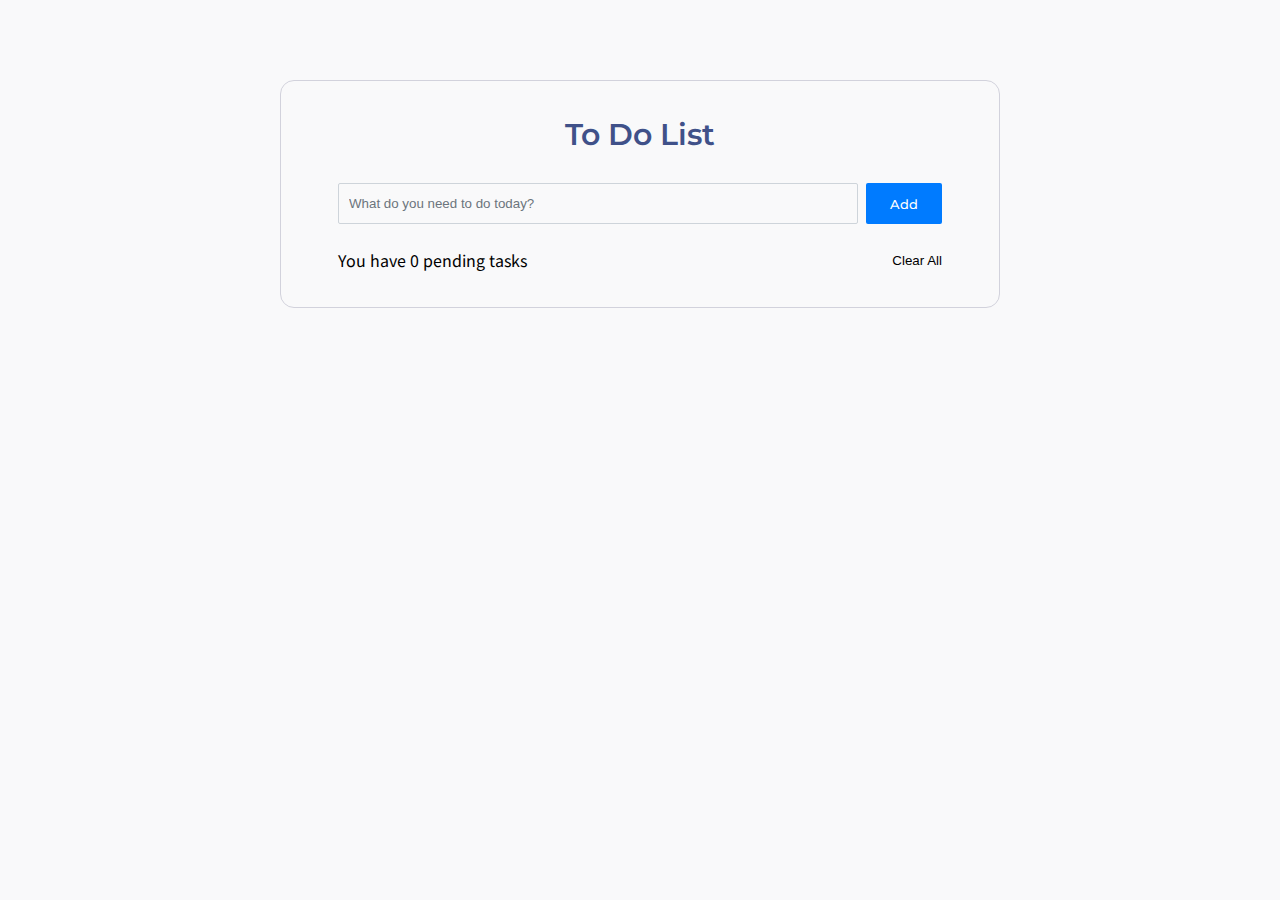
==== index.html @ 45a0e2a7 "fix : 투두리스트 전체 삭제 버튼 / 항목 개수 화면에 보여주는 기능 구현 및 코드리팩토링" ====
<!DOCTYPE html>
<html lang="ko">
	<head>
		<meta charset="UTF-8" />
		<meta name="viewport" content="width=device-width, initial-scale=1.0" />
		<title>TO DO LIST</title>
		<!-- Font Awesome -->
		<link rel="stylesheet" href="https://cdnjs.cloudflare.com/ajax/libs/font-awesome/6.4.2/css/all.min.css"
		integrity="sha512-z3gLpd7yknf1YoNbCzqRKc4qyor8gaKU1qmn+CShxbuBusANI9QpRohGBreCFkKxLhei6S9CQXFEbbKuqLg0DA=="
		crossorigin="anonymous" referrerpolicy="no-referrer" />
		<!-- CSS -->
		<link rel="stylesheet" href="./css/style.css" />
	</head>
	<body>
		<div class="wrapper">
			<h1 class="title">To Do List</h1>
			<div class="content">
				<!-- To Do List -->
				<div class="todo">
					<form class="todo-form">
						<input type="text" class="todo-input" placeholder="What do you need to do today?" />
						<button type="button" class="btn todo-btn">Add</button>
					</form>
					<ul class="todo-list"></ul>
					<div class="todo-info-area">
						<p class="todo-info">You have <span class="todo-length"></span> pending tasks</p>
						<button type="button" class="todo-clear-btn">Clear All</button>
					</div>
				</div>
			</div>
		</div>
		
		<!-- JS -->
		<script src="./js/todo-list.js"></script>
	</body>
	</html>
---- css/style.css ----
/* fonts */
@import url('https://fonts.googleapis.com/css2?family=Noto+Sans+KR&display=swap');
@import url('https://fonts.googleapis.com/css2?family=Montserrat:wght@400;500;600&display=swap');

/* reset */
* {
	margin: 0;
	padding: 0;
	box-sizing: border-box;
}

ul {
	list-style: none;
}

button {
	background-color: transparent;
	border: none;
	cursor: pointer;
	color: inherit;
}

body {
	font-family: 'Noto Sans KR', sans-serif;
	font-weight: 400;
	background-color: #f9f9fa;
}


/* common */
.invisible {
	display: none !important;
}

.btn {
	font-family: 'Montserrat', sans-serif;
	font-weight: 500;
}

/* style */
.wrapper {
	display: flex;
	justify-content: center;
	flex-direction: column;
	align-items: center;
	width: 720px;
	margin: 0 auto;
	padding: 35px 35px;
	margin-top: 80px;
	border-radius: 14px;
	border: 1px solid #d2d2dc;
}

.title {
	padding-bottom: 30px;
	font-family: 'Montserrat', sans-serif;
	font-size: 30px;
	font-weight: 600;
	color: #405189;
}

/* todo */
.todo-form {
	display: flex;
	margin-bottom: 24px;
}

.todo-input {
	width: 520px;
	padding: 12px 10px;
	transition: .15s ease-in-out;
	color: inherit;
	border-radius: 2px;
	border: 1px solid #ced4da;
	background-color: transparent;
}

.todo-input::placeholder {
	font-family: inherit;
	color: #6c757d;
}

.todo-input:focus {
	outline: none;
	border-color: #80bdff;
	box-shadow: 0 0 0 1px rgba(0, 123, 255, .25);
}

.todo-btn {
	padding: 10px 24px;
	margin-left: 8px;
	transition: .15s ease-in-out;
	color: #fff;
	background-color: #007bff;
	border-color: #007bff;
	border-radius: 2px;
}

.todo-btn:hover {
	background-color: #0069d9;
	border-color: #0062cc;
}

.todo-list li {
	display: flex;
	justify-content: space-between;
	align-items: center;
	padding: 10px 0;
}

.todo-list li+li {
	border-top: 1px solid #e5e4e4;
}

.todo-list input:checked+span {
	text-decoration: line-through;
	text-decoration-color: #3da5f4;
}

.todo-list label {
	position: relative;
	cursor: pointer;
}

.todo-list input[type="checkbox"] {
	position: absolute;
	top: 0;
	left: 0;
	opacity: 0;
	pointer-events: none;
}

.todo-list li span {
	position: relative;
	padding-left: 32px;
}

.todo-list li span::before {
	content: '';
	position: absolute;
	top: 50%;
	left: 0;
	transform: translateY(-50%);
	width: 15px;
	height: 15px;
	margin-right: 8px;
	border: 2px solid #405189;
	border-radius: 2px;
	cursor: pointer;
}

.todo-list input[type="checkbox"]:checked+span::before {
	content: "\f00c";
	font-family: "Font Awesome 5 Free";
	font-weight: 900;
	color: #405189;
}

.todo-list input[type="checkbox"]:focus-visible+span::before {
	outline: 2px solid #000;
}

.todo-list button {
	font-size: 14px;
	color: #405189;
}

.todo-list button + button {
	margin-left: 8px;
}

.todo-info-area {
	display: flex;
	justify-content: space-between;
	align-items: center;
}
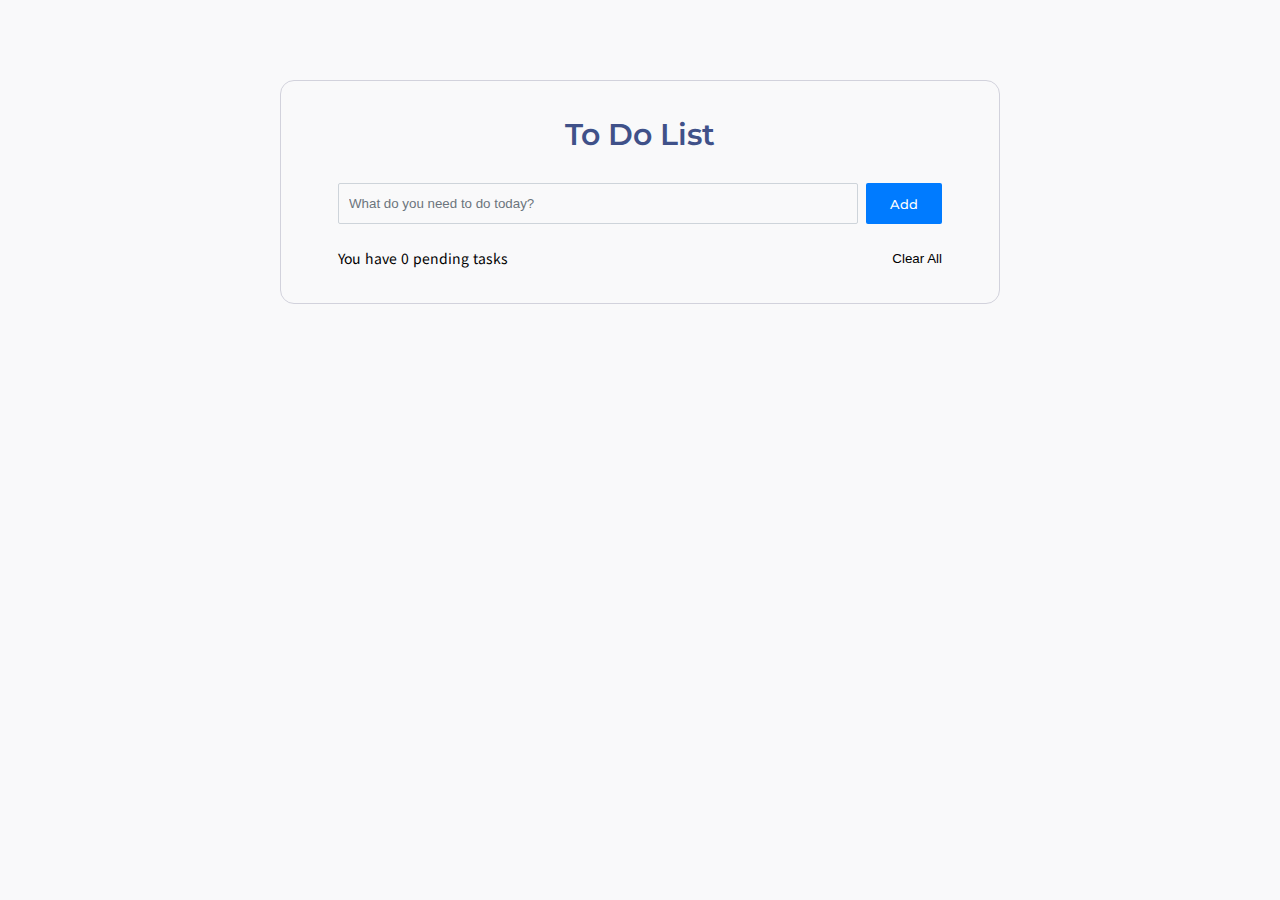
==== commit 97a27de4: "fix : 피드백 반영" ====
--- a/index.html
+++ b/index.html
@@ -17,13 +17,13 @@
 			<div class="content">
 				<!-- To Do List -->
 				<div class="todo">
-					<form class="todo-form">
+					<div class="todo-form">
 						<input type="text" class="todo-input" placeholder="What do you need to do today?" />
 						<button type="button" class="btn todo-btn">Add</button>
-					</form>
+					</div>
 					<ul class="todo-list"></ul>
 					<div class="todo-info-area">
-						<p class="todo-info">You have <span class="todo-length"></span> pending tasks</p>
+						<p class="todo-info">You have <span class="todo-total"></span> pending tasks</p>
 						<button type="button" class="todo-clear-btn">Clear All</button>
 					</div>
 				</div>
--- a/css/style.css
+++ b/css/style.css
@@ -30,6 +30,15 @@
 /* common */
 .invisible {
 	display: none !important;
+}
+
+.blind {
+	position: absolute;
+	width: 1px;
+	height: 1px;
+	margin: -1px;
+	clip: rect(0, 0, 0, 0);
+	overflow: hidden;
 }
 
 .btn {
@@ -101,14 +110,14 @@
 	border-color: #0062cc;
 }
 
-.todo-list li {
+.todo-item {
 	display: flex;
 	justify-content: space-between;
 	align-items: center;
 	padding: 10px 0;
 }
 
-.todo-list li+li {
+.todo-item + .todo-item {
 	border-top: 1px solid #e5e4e4;
 }
 
@@ -130,12 +139,12 @@
 	pointer-events: none;
 }
 
-.todo-list li span {
+.todo-list input[type="checkbox"] + span {
 	position: relative;
 	padding-left: 32px;
 }
 
-.todo-list li span::before {
+.todo-list input[type="checkbox"] + span::before {
 	content: '';
 	position: absolute;
 	top: 50%;
@@ -149,14 +158,14 @@
 	cursor: pointer;
 }
 
-.todo-list input[type="checkbox"]:checked+span::before {
+.todo-list input[type="checkbox"]:checked + span::before {
 	content: "\f00c";
 	font-family: "Font Awesome 5 Free";
 	font-weight: 900;
 	color: #405189;
 }
 
-.todo-list input[type="checkbox"]:focus-visible+span::before {
+.todo-list input[type="checkbox"]:focus-visible + span::before {
 	outline: 2px solid #000;
 }
 
@@ -173,4 +182,8 @@
 	display: flex;
 	justify-content: space-between;
 	align-items: center;
+}
+
+.todo-info {
+	font-size: 14px;
 }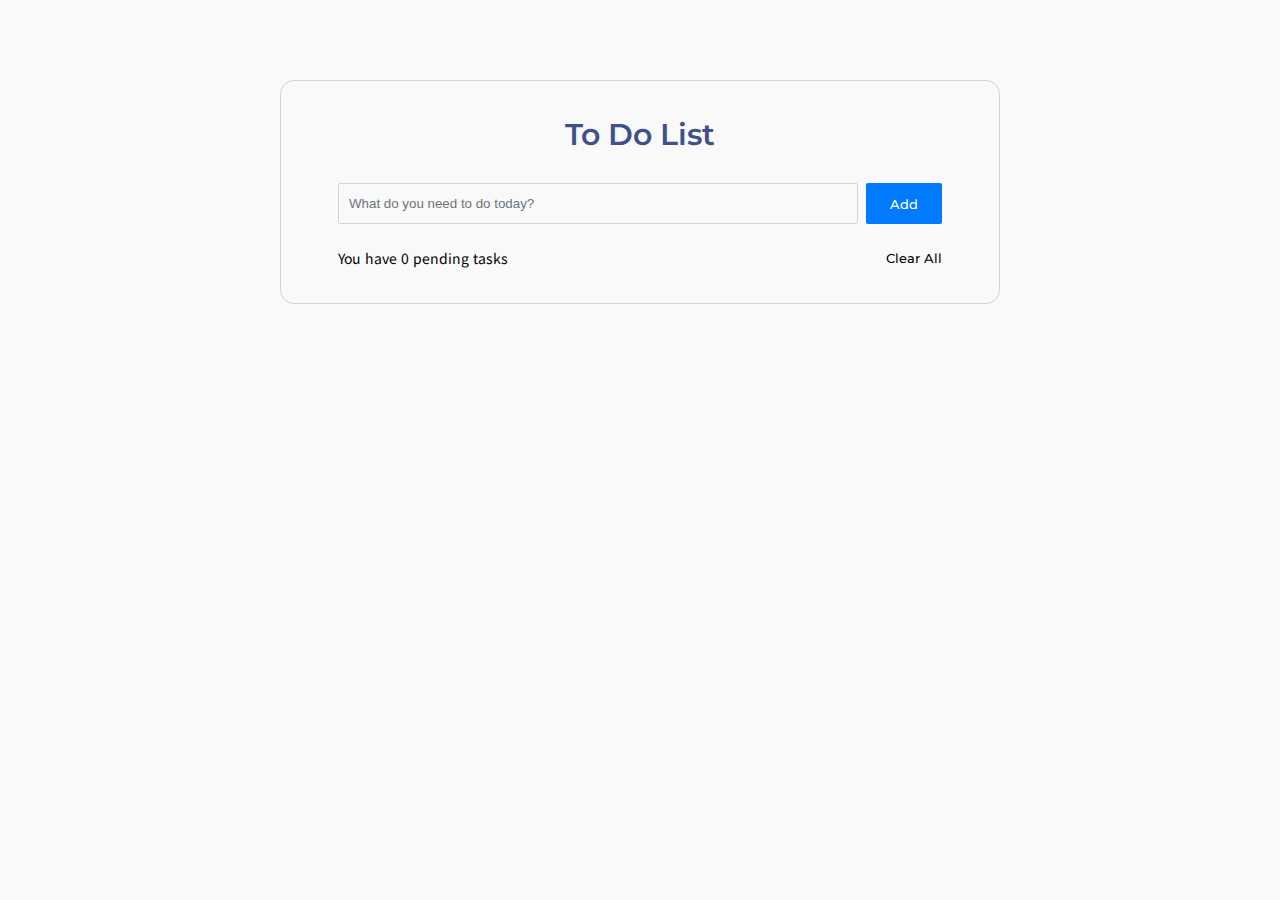
==== commit 6ec2620c: "fix : 피드백 반영" ====
--- a/index.html
+++ b/index.html
@@ -17,14 +17,28 @@
 			<div class="content">
 				<!-- To Do List -->
 				<div class="todo">
-					<div class="todo-form">
-						<input type="text" class="todo-input" placeholder="What do you need to do today?" />
-						<button type="button" class="btn todo-btn">Add</button>
-					</div>
-					<ul class="todo-list"></ul>
+					<form class="todo-form">
+						<input type="text" class="todo-input" placeholder="What do you need to do today?" required />
+						<button type="submit" class="btn todo-btn">Add</button>
+					</form>
+					<ul class="todo-list">
+						<!-- template -->
+						<template id="todo-item-template">
+							<li class="todo-item">
+								<label>
+									<input type="checkbox" class="todo-check" />
+									<span></span>
+								</label>
+								<button type="button" class="remove-btn fa-solid fa-trash">
+									<span class="blind">삭제 버튼</span>
+								</button>
+							</li>
+						</template>
+						<!-- //template -->
+					</ul>
 					<div class="todo-info-area">
-						<p class="todo-info">You have <span class="todo-total"></span> pending tasks</p>
-						<button type="button" class="todo-clear-btn">Clear All</button>
+						<p class="todo-info">You have <span class="todo-total">0</span> pending tasks</p>
+						<button type="button" class="btn clear-btn">Clear All</button>
 					</div>
 				</div>
 			</div>
--- a/css/style.css
+++ b/css/style.css
@@ -121,17 +121,12 @@
 	border-top: 1px solid #e5e4e4;
 }
 
-.todo-list input:checked+span {
-	text-decoration: line-through;
-	text-decoration-color: #3da5f4;
-}
-
 .todo-list label {
 	position: relative;
 	cursor: pointer;
 }
 
-.todo-list input[type="checkbox"] {
+.todo-check {
 	position: absolute;
 	top: 0;
 	left: 0;
@@ -139,12 +134,12 @@
 	pointer-events: none;
 }
 
-.todo-list input[type="checkbox"] + span {
+.todo-check + span {
 	position: relative;
 	padding-left: 32px;
 }
 
-.todo-list input[type="checkbox"] + span::before {
+.todo-check + span::before {
 	content: '';
 	position: absolute;
 	top: 50%;
@@ -158,24 +153,25 @@
 	cursor: pointer;
 }
 
-.todo-list input[type="checkbox"]:checked + span::before {
+.todo-check:checked + span {
+	text-decoration: line-through;
+	text-decoration-color: #3da5f4;
+}
+
+.todo-check:checked + span::before {
 	content: "\f00c";
 	font-family: "Font Awesome 5 Free";
 	font-weight: 900;
 	color: #405189;
 }
 
-.todo-list input[type="checkbox"]:focus-visible + span::before {
+.todo-check:focus-visible + span::before {
 	outline: 2px solid #000;
 }
 
-.todo-list button {
+.todo-list .remove-btn {
 	font-size: 14px;
 	color: #405189;
-}
-
-.todo-list button + button {
-	margin-left: 8px;
 }
 
 .todo-info-area {
